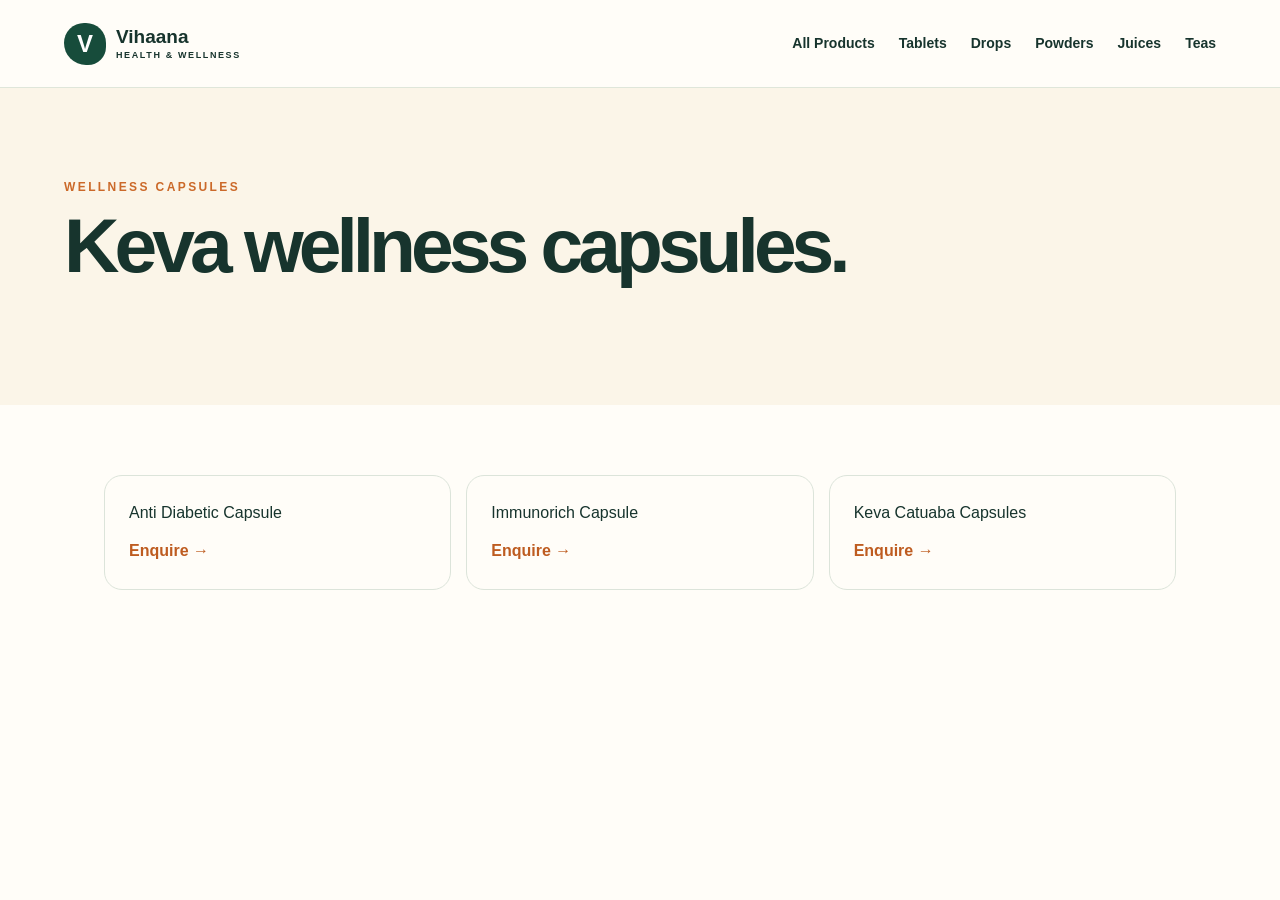
==== capsules.html @ c855c1fb "Add files via upload Add Vihaana Health and Wellness website" ====
<!doctype html><html><head><meta charset="utf-8"><meta name="viewport" content="width=device-width,initial-scale=1"><title>Keva Wellness Capsules in Hanamkonda | Vihaana</title><meta name="description" content="Browse Keva wellness capsules at Vihaana Health & Wellness in Hanamkonda."><link rel="stylesheet" href="styles.css"><style>.list{display:grid;grid-template-columns:repeat(auto-fit,minmax(220px,1fr));gap:15px}.list div{padding:24px;border:1px solid #dce4da;border-radius:18px}.list a{display:block;margin-top:12px;color:#be5c20;font-weight:900}</style></head><body><header><a class="brand" href="index.html"><span>V</span><strong>Vihaana<small>Health & Wellness</small></strong></a><nav><a href="products.html">All Products</a><a href="tablets.html">Tablets</a><a href="drops.html">Drops</a><a href="powders.html">Powders</a><a href="juices-tonics.html">Juices</a><a href="teas.html">Teas</a></nav></header><section class="page-hero"><p class="eyebrow">WELLNESS CAPSULES</p><h1>Keva wellness capsules.</h1></section><main class="content"><div class="list"><div>Anti Diabetic Capsule<a href="https://wa.me/917995534114?text=Enquiry%3A%20Anti%20Diabetic%20Capsule">Enquire →</a></div><div>Immunorich Capsule<a href="https://wa.me/917995534114?text=Enquiry%3A%20Immunorich%20Capsule">Enquire →</a></div><div>Keva Catuaba Capsules<a href="https://wa.me/917995534114?text=Enquiry%3A%20Keva%20Catuaba%20Capsules">Enquire →</a></div></div></main></body></html>
---- styles.css ----
:root{--green:#174c3b;--lime:#d9e86c;--cream:#fbf5e8;--orange:#f09a4b;--pink:#efb5b8;--ink:#17342d;--white:#fff}*{box-sizing:border-box}body{margin:0;color:var(--ink);background:#fffdf8;font:16px/1.65 Inter,Arial,sans-serif}h1,h2,h3,p{margin-top:0}h1{font-size:clamp(3rem,7vw,6.6rem);line-height:.93;letter-spacing:-.065em;max-width:800px}h2{font-size:clamp(2.2rem,4vw,4.3rem);line-height:1.02;letter-spacing:-.045em}a{color:inherit;text-decoration:none}header{height:88px;display:flex;align-items:center;gap:28px;padding:0 5vw;border-bottom:1px solid #dfe6da;background:#fffdf8;position:sticky;top:0;z-index:10}.brand{display:flex;align-items:center;gap:10px;margin-right:auto}.brand>span{display:grid;place-items:center;width:42px;height:42px;background:var(--green);color:#fff;border-radius:50% 50% 45% 55%;font-size:24px;font-weight:900}.brand strong{line-height:1;font-size:19px}.brand small{display:block;font-size:9px;letter-spacing:.18em;text-transform:uppercase;margin-top:5px}nav{display:flex;gap:24px;font-size:14px;font-weight:700}nav a{padding:10px 0}nav a:hover,nav .active{color:#d66d26}.btn{display:inline-flex;align-items:center;justify-content:center;background:var(--green);color:#fff;padding:14px 22px;border-radius:999px;font-weight:800}.btn:hover{background:#246c54}.btn.small{padding:10px 18px}.hero{min-height:720px;padding:6vw 5vw;display:grid;grid-template-columns:1.25fr .75fr;gap:6vw;align-items:center;background:radial-gradient(circle at 85% 15%,#e5ef89 0 10%,transparent 10.2%),var(--cream);overflow:hidden}.eyebrow{font-size:12px;letter-spacing:.2em;font-weight:900;color:#cb6929}.lead{font-size:clamp(1.05rem,2vw,1.35rem);max-width:650px}.actions{display:flex;gap:26px;align-items:center;margin:30px 0}.text-link{font-weight:900;border-bottom:2px solid var(--orange)}.trust{display:flex;flex-wrap:wrap;gap:12px 25px;font-size:13px;font-weight:700}.hero-art{height:480px;position:relative;background:#f0b16b;border-radius:48% 52% 56% 44%/55% 45% 55% 45%;display:grid;place-items:end center;padding:35px;color:#522d18;font-weight:900}.bottle{position:absolute;display:grid;place-items:center;background:#fff7de;color:var(--green);font:900 54px Georgia;border-radius:35px 35px 18px 18px;box-shadow:0 25px 60px #92541a55}.b1{width:150px;height:245px;left:19%;bottom:90px;transform:rotate(-9deg)}.b2{width:120px;height:195px;right:18%;bottom:82px;transform:rotate(9deg);background:var(--lime)}.leaf{position:absolute;width:80px;height:150px;background:var(--green);border-radius:100% 0 100% 0}.l1{left:5%;top:20%;transform:rotate(-30deg)}.l2{right:3%;top:17%;transform:scale(.7) rotate(40deg)}.strip{display:flex;justify-content:center;gap:8vw;padding:20px;background:var(--green);color:#fff}.strip p{margin:0}.section{padding:100px 5vw}.section>h2{max-width:850px}.cards{display:grid;grid-template-columns:repeat(4,1fr);gap:16px;margin-top:45px}.card{min-height:300px;padding:28px;border-radius:28px;transition:.2s}.card:hover{transform:translateY(-7px)}.card b{font-size:13px}.card h3{font-size:25px;line-height:1.15;margin-top:90px}.c1{background:#d9e86c}.c2{background:#efb5b8}.c3{background:#f0b16b}.c4{background:#b8ddd0}.split{display:grid;grid-template-columns:1fr 1fr;gap:8vw;align-items:center;background:#f4f0e5}.organic{min-height:480px;background:var(--green);border-radius:55% 45% 40% 60%/45% 55% 45% 55%;display:grid;place-items:center}.ring{width:220px;height:220px;border-radius:50%;background:var(--lime);display:grid;place-content:center;text-align:center;font:900 55px/1 Arial}.ring small{display:block;font-size:12px;letter-spacing:.1em;margin-top:8px}.cta{margin:5vw;border-radius:38px;padding:60px;background:var(--orange);display:flex;align-items:center;justify-content:space-between;gap:30px}.cta h2{margin-bottom:10px}.btn.light{background:#fff;color:var(--green)}footer{background:#113c30;color:#eaf4ec;padding:65px 5vw 35px;display:grid;grid-template-columns:2fr 1fr 1fr;gap:40px}.invert>span{background:var(--lime);color:var(--green)}footer>div>a,footer>div>span{display:block;margin-top:8px}.disclaimer{grid-column:1/-1;border-top:1px solid #ffffff33;padding-top:24px;font-size:12px;color:#c6d6ce}.page-hero{padding:90px 5vw 60px;background:var(--cream)}.page-hero h1{font-size:clamp(3rem,6vw,5.2rem)}.content{padding:70px 5vw;max-width:1200px;margin:auto}.product-grid{display:grid;grid-template-columns:repeat(4,1fr);gap:16px}.product{padding:22px;border:1px solid #dce4da;border-radius:20px;background:#fff}.product .icon{height:130px;border-radius:15px;background:linear-gradient(135deg,#e4ef8f,#b8ddd0);display:grid;place-items:center;font:900 42px Georgia;color:var(--green)}.product h3{font-size:17px;line-height:1.25;margin:18px 0 10px}.product a{font-size:13px;font-weight:900;color:#be5c20}.notice{padding:20px;border-left:5px solid var(--orange);background:#fff3e4;margin-bottom:30px}.prose{max-width:800px}.prose h2{font-size:2.2rem;margin-top:45px}.faq details{border-bottom:1px solid #ccd7ce;padding:18px 0}.faq summary{font-weight:900;cursor:pointer}.contact-grid{display:grid;grid-template-columns:1fr 1fr;gap:30px}.contact-card{padding:30px;background:var(--cream);border-radius:25px}
@media(max-width:900px){header{height:auto;padding:15px 5%;flex-wrap:wrap}nav{order:3;width:100%;overflow:auto;gap:18px}.hero{grid-template-columns:1fr;padding-top:70px}.hero-art{height:390px}.cards,.product-grid{grid-template-columns:repeat(2,1fr)}.split,.contact-grid{grid-template-columns:1fr}.cta{align-items:flex-start;flex-direction:column}footer{grid-template-columns:1fr 1fr}}@media(max-width:560px){h1{font-size:3.4rem}.hero{padding-bottom:70px}.hero-art{height:330px}.b1{width:120px;height:200px}.b2{width:95px;height:160px}.cards,.product-grid{grid-template-columns:1fr}.card{min-height:230px}.card h3{margin-top:45px}.strip{gap:18px;font-size:12px}.section{padding:70px 5vw}.organic{min-height:330px}.cta{margin:0;border-radius:0}footer{grid-template-columns:1fr}nav a{white-space:nowrap}.btn.small{display:none}}
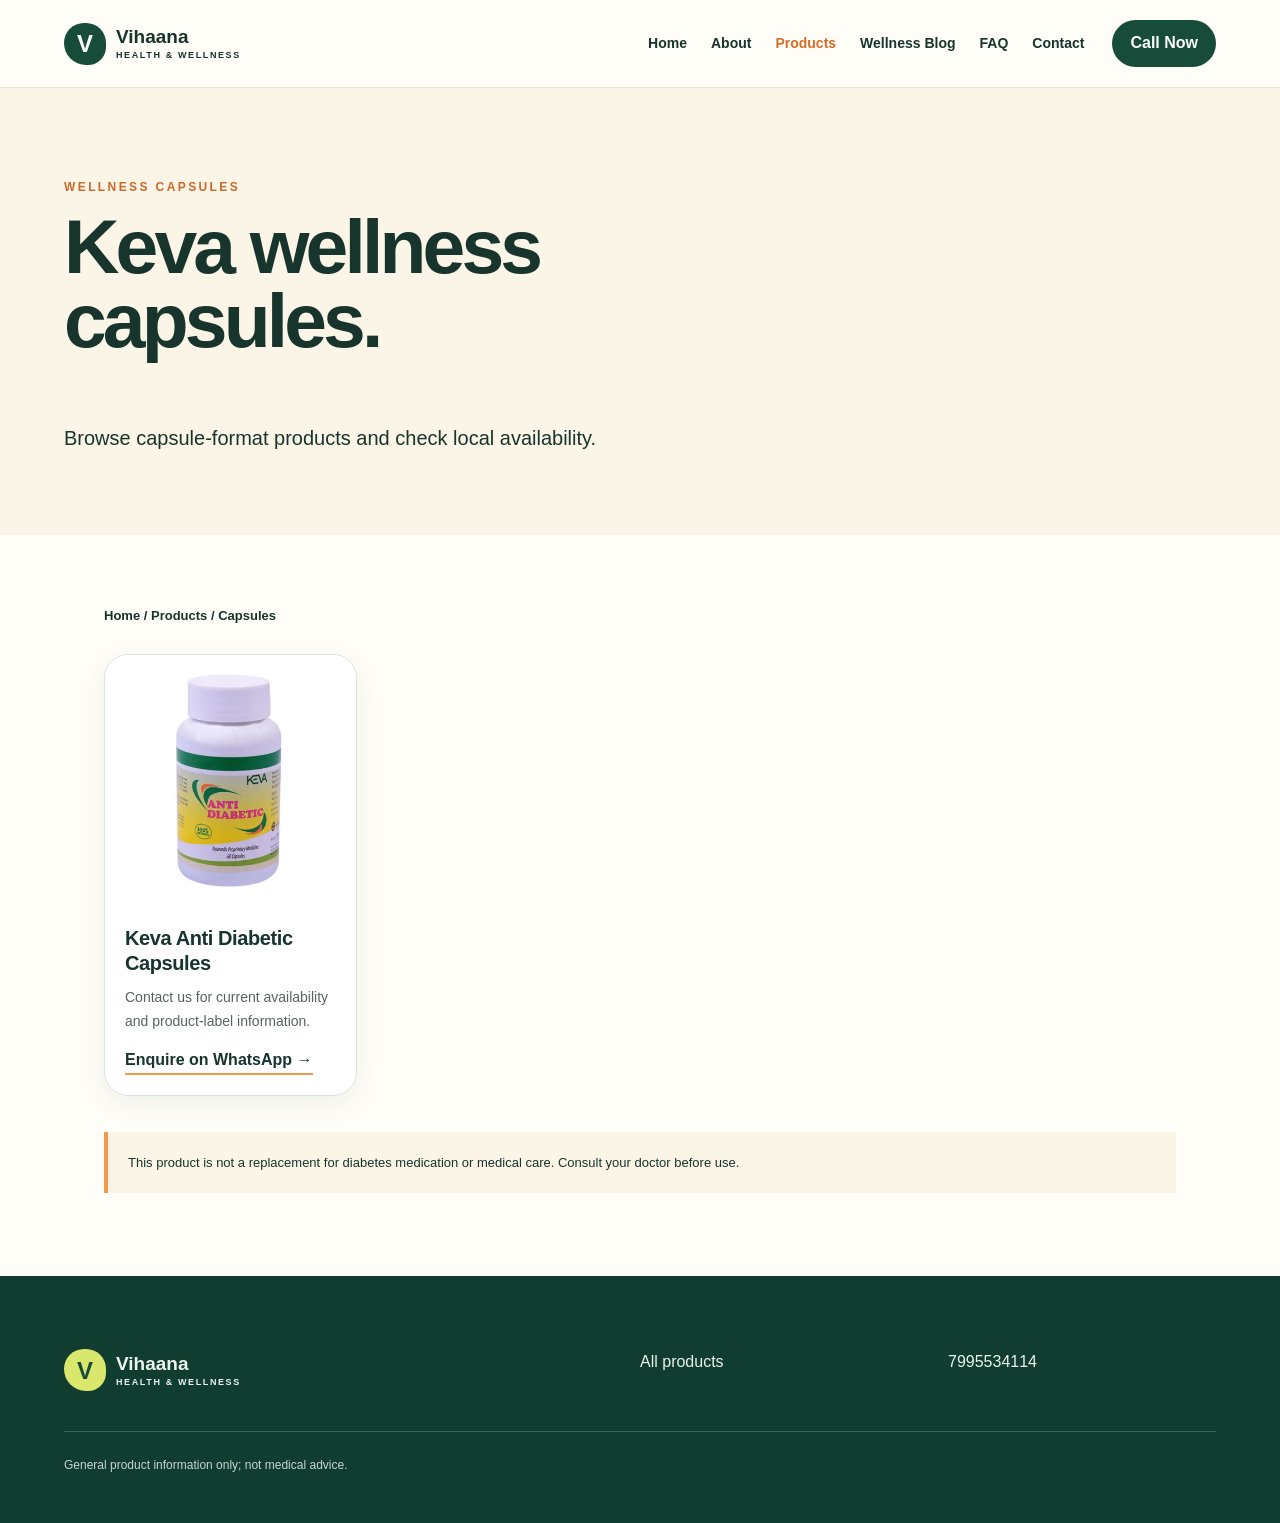
==== commit f32f627c: "Add files via upload" ====
--- a/capsules.html
+++ b/capsules.html
@@ -1 +1 @@
-<!doctype html><html><head><meta charset="utf-8"><meta name="viewport" content="width=device-width,initial-scale=1"><title>Keva Wellness Capsules in Hanamkonda | Vihaana</title><meta name="description" content="Browse Keva wellness capsules at Vihaana Health & Wellness in Hanamkonda."><link rel="stylesheet" href="styles.css"><style>.list{display:grid;grid-template-columns:repeat(auto-fit,minmax(220px,1fr));gap:15px}.list div{padding:24px;border:1px solid #dce4da;border-radius:18px}.list a{display:block;margin-top:12px;color:#be5c20;font-weight:900}</style></head><body><header><a class="brand" href="index.html"><span>V</span><strong>Vihaana<small>Health & Wellness</small></strong></a><nav><a href="products.html">All Products</a><a href="tablets.html">Tablets</a><a href="drops.html">Drops</a><a href="powders.html">Powders</a><a href="juices-tonics.html">Juices</a><a href="teas.html">Teas</a></nav></header><section class="page-hero"><p class="eyebrow">WELLNESS CAPSULES</p><h1>Keva wellness capsules.</h1></section><main class="content"><div class="list"><div>Anti Diabetic Capsule<a href="https://wa.me/917995534114?text=Enquiry%3A%20Anti%20Diabetic%20Capsule">Enquire →</a></div><div>Immunorich Capsule<a href="https://wa.me/917995534114?text=Enquiry%3A%20Immunorich%20Capsule">Enquire →</a></div><div>Keva Catuaba Capsules<a href="https://wa.me/917995534114?text=Enquiry%3A%20Keva%20Catuaba%20Capsules">Enquire →</a></div></div></main></body></html>
+<!doctype html><html lang="en"><head><meta charset="utf-8"><meta name="viewport" content="width=device-width,initial-scale=1"><title>Keva Wellness Capsules in Hanamkonda | Vihaana</title><meta name="description" content="Browse Keva wellness capsules through Vihaana Health & Wellness in Hanamkonda, serving Warangal and Kazipet."><link rel="stylesheet" href="styles.css"><link rel="stylesheet" href="product-images.css"></head><body><header><a class="brand" href="index.html"><span>V</span><strong>Vihaana<small>Health & Wellness</small></strong></a><nav><a href="index.html">Home</a><a href="about.html">About</a><a class="active" href="products.html">Products</a><a href="blog.html">Wellness Blog</a><a href="faq.html">FAQ</a><a href="contact.html">Contact</a></nav><a class="btn small" href="tel:+917995534114">Call Now</a></header><section class="page-hero"><p class="eyebrow">WELLNESS CAPSULES</p><h1>Keva wellness capsules.</h1><p class="lead">Browse capsule-format products and check local availability.</p></section><main class="content"><p class="breadcrumbs"><a href="index.html">Home</a> / <a href="products.html">Products</a> / Capsules</p><section class="category-products"><article class="category-product"><img class="product-photo" src="images/keva-anti-diabetic-capsules.webp" alt="Keva Anti Diabetic 60 Capsules at Vihaana Health and Wellness in Hanamkonda" width="800" height="800" loading="eager"><div class="category-product-content"><h2>Keva Anti Diabetic Capsules</h2><p>Contact us for current availability and product-label information.</p><a class="text-link" href="https://wa.me/917995534114?text=Enquiry%3A%20Keva%20Anti%20Diabetic%20Capsules">Enquire on WhatsApp →</a></div></article></section><p class="category-disclaimer">This product is not a replacement for diabetes medication or medical care. Consult your doctor before use.</p></main><footer><div><a class="brand invert" href="index.html"><span>V</span><strong>Vihaana<small>Health & Wellness</small></strong></a></div><div><a href="products.html">All products</a></div><div><a href="tel:+917995534114">7995534114</a></div><p class="disclaimer">General product information only; not medical advice.</p></footer></body></html>
--- a/styles.css
+++ b/styles.css
@@ -1,2 +1,742 @@
-:root{--green:#174c3b;--lime:#d9e86c;--cream:#fbf5e8;--orange:#f09a4b;--pink:#efb5b8;--ink:#17342d;--white:#fff}*{box-sizing:border-box}body{margin:0;color:var(--ink);background:#fffdf8;font:16px/1.65 Inter,Arial,sans-serif}h1,h2,h3,p{margin-top:0}h1{font-size:clamp(3rem,7vw,6.6rem);line-height:.93;letter-spacing:-.065em;max-width:800px}h2{font-size:clamp(2.2rem,4vw,4.3rem);line-height:1.02;letter-spacing:-.045em}a{color:inherit;text-decoration:none}header{height:88px;display:flex;align-items:center;gap:28px;padding:0 5vw;border-bottom:1px solid #dfe6da;background:#fffdf8;position:sticky;top:0;z-index:10}.brand{display:flex;align-items:center;gap:10px;margin-right:auto}.brand>span{display:grid;place-items:center;width:42px;height:42px;background:var(--green);color:#fff;border-radius:50% 50% 45% 55%;font-size:24px;font-weight:900}.brand strong{line-height:1;font-size:19px}.brand small{display:block;font-size:9px;letter-spacing:.18em;text-transform:uppercase;margin-top:5px}nav{display:flex;gap:24px;font-size:14px;font-weight:700}nav a{padding:10px 0}nav a:hover,nav .active{color:#d66d26}.btn{display:inline-flex;align-items:center;justify-content:center;background:var(--green);color:#fff;padding:14px 22px;border-radius:999px;font-weight:800}.btn:hover{background:#246c54}.btn.small{padding:10px 18px}.hero{min-height:720px;padding:6vw 5vw;display:grid;grid-template-columns:1.25fr .75fr;gap:6vw;align-items:center;background:radial-gradient(circle at 85% 15%,#e5ef89 0 10%,transparent 10.2%),var(--cream);overflow:hidden}.eyebrow{font-size:12px;letter-spacing:.2em;font-weight:900;color:#cb6929}.lead{font-size:clamp(1.05rem,2vw,1.35rem);max-width:650px}.actions{display:flex;gap:26px;align-items:center;margin:30px 0}.text-link{font-weight:900;border-bottom:2px solid var(--orange)}.trust{display:flex;flex-wrap:wrap;gap:12px 25px;font-size:13px;font-weight:700}.hero-art{height:480px;position:relative;background:#f0b16b;border-radius:48% 52% 56% 44%/55% 45% 55% 45%;display:grid;place-items:end center;padding:35px;color:#522d18;font-weight:900}.bottle{position:absolute;display:grid;place-items:center;background:#fff7de;color:var(--green);font:900 54px Georgia;border-radius:35px 35px 18px 18px;box-shadow:0 25px 60px #92541a55}.b1{width:150px;height:245px;left:19%;bottom:90px;transform:rotate(-9deg)}.b2{width:120px;height:195px;right:18%;bottom:82px;transform:rotate(9deg);background:var(--lime)}.leaf{position:absolute;width:80px;height:150px;background:var(--green);border-radius:100% 0 100% 0}.l1{left:5%;top:20%;transform:rotate(-30deg)}.l2{right:3%;top:17%;transform:scale(.7) rotate(40deg)}.strip{display:flex;justify-content:center;gap:8vw;padding:20px;background:var(--green);color:#fff}.strip p{margin:0}.section{padding:100px 5vw}.section>h2{max-width:850px}.cards{display:grid;grid-template-columns:repeat(4,1fr);gap:16px;margin-top:45px}.card{min-height:300px;padding:28px;border-radius:28px;transition:.2s}.card:hover{transform:translateY(-7px)}.card b{font-size:13px}.card h3{font-size:25px;line-height:1.15;margin-top:90px}.c1{background:#d9e86c}.c2{background:#efb5b8}.c3{background:#f0b16b}.c4{background:#b8ddd0}.split{display:grid;grid-template-columns:1fr 1fr;gap:8vw;align-items:center;background:#f4f0e5}.organic{min-height:480px;background:var(--green);border-radius:55% 45% 40% 60%/45% 55% 45% 55%;display:grid;place-items:center}.ring{width:220px;height:220px;border-radius:50%;background:var(--lime);display:grid;place-content:center;text-align:center;font:900 55px/1 Arial}.ring small{display:block;font-size:12px;letter-spacing:.1em;margin-top:8px}.cta{margin:5vw;border-radius:38px;padding:60px;background:var(--orange);display:flex;align-items:center;justify-content:space-between;gap:30px}.cta h2{margin-bottom:10px}.btn.light{background:#fff;color:var(--green)}footer{background:#113c30;color:#eaf4ec;padding:65px 5vw 35px;display:grid;grid-template-columns:2fr 1fr 1fr;gap:40px}.invert>span{background:var(--lime);color:var(--green)}footer>div>a,footer>div>span{display:block;margin-top:8px}.disclaimer{grid-column:1/-1;border-top:1px solid #ffffff33;padding-top:24px;font-size:12px;color:#c6d6ce}.page-hero{padding:90px 5vw 60px;background:var(--cream)}.page-hero h1{font-size:clamp(3rem,6vw,5.2rem)}.content{padding:70px 5vw;max-width:1200px;margin:auto}.product-grid{display:grid;grid-template-columns:repeat(4,1fr);gap:16px}.product{padding:22px;border:1px solid #dce4da;border-radius:20px;background:#fff}.product .icon{height:130px;border-radius:15px;background:linear-gradient(135deg,#e4ef8f,#b8ddd0);display:grid;place-items:center;font:900 42px Georgia;color:var(--green)}.product h3{font-size:17px;line-height:1.25;margin:18px 0 10px}.product a{font-size:13px;font-weight:900;color:#be5c20}.notice{padding:20px;border-left:5px solid var(--orange);background:#fff3e4;margin-bottom:30px}.prose{max-width:800px}.prose h2{font-size:2.2rem;margin-top:45px}.faq details{border-bottom:1px solid #ccd7ce;padding:18px 0}.faq summary{font-weight:900;cursor:pointer}.contact-grid{display:grid;grid-template-columns:1fr 1fr;gap:30px}.contact-card{padding:30px;background:var(--cream);border-radius:25px}
-@media(max-width:900px){header{height:auto;padding:15px 5%;flex-wrap:wrap}nav{order:3;width:100%;overflow:auto;gap:18px}.hero{grid-template-columns:1fr;padding-top:70px}.hero-art{height:390px}.cards,.product-grid{grid-template-columns:repeat(2,1fr)}.split,.contact-grid{grid-template-columns:1fr}.cta{align-items:flex-start;flex-direction:column}footer{grid-template-columns:1fr 1fr}}@media(max-width:560px){h1{font-size:3.4rem}.hero{padding-bottom:70px}.hero-art{height:330px}.b1{width:120px;height:200px}.b2{width:95px;height:160px}.cards,.product-grid{grid-template-columns:1fr}.card{min-height:230px}.card h3{margin-top:45px}.strip{gap:18px;font-size:12px}.section{padding:70px 5vw}.organic{min-height:330px}.cta{margin:0;border-radius:0}footer{grid-template-columns:1fr}nav a{white-space:nowrap}.btn.small{display:none}}
+:root{
+  --green:#174c3b;
+  --lime:#d9e86c;
+  --cream:#fbf5e8;
+  --orange:#f09a4b;
+  --pink:#efb5b8;
+  --ink:#17342d;
+  --white:#fff;
+}
+
+*{
+  box-sizing:border-box;
+}
+
+body{
+  margin:0;
+  color:var(--ink);
+  background:#fffdf8;
+  font:16px/1.65 Inter,Arial,sans-serif;
+}
+
+h1,h2,h3,p{
+  margin-top:0;
+}
+
+h1{
+  font-size:clamp(3rem,6vw,5.5rem);
+  line-height:.96;
+  letter-spacing:-.05em;
+  max-width:800px;
+}
+
+h2{
+  font-size:clamp(2.2rem,4vw,4.3rem);
+  line-height:1.02;
+  letter-spacing:-.045em;
+}
+
+a{
+  color:inherit;
+  text-decoration:none;
+}
+
+
+/* =========================
+   HEADER
+========================= */
+
+header{
+  height:88px;
+  display:flex;
+  align-items:center;
+  gap:28px;
+  padding:0 5vw;
+  border-bottom:1px solid #dfe6da;
+  background:#fffdf8;
+  position:sticky;
+  top:0;
+  z-index:10;
+}
+
+.brand{
+  display:flex;
+  align-items:center;
+  gap:10px;
+  margin-right:auto;
+}
+
+.brand>span{
+  display:grid;
+  place-items:center;
+  width:42px;
+  height:42px;
+  background:var(--green);
+  color:#fff;
+  border-radius:50% 50% 45% 55%;
+  font-size:24px;
+  font-weight:900;
+}
+
+.brand strong{
+  line-height:1;
+  font-size:19px;
+}
+
+.brand small{
+  display:block;
+  font-size:9px;
+  letter-spacing:.18em;
+  text-transform:uppercase;
+  margin-top:5px;
+}
+
+nav{
+  display:flex;
+  gap:24px;
+  font-size:14px;
+  font-weight:700;
+}
+
+nav a{
+  padding:10px 0;
+}
+
+nav a:hover,
+nav .active{
+  color:#d66d26;
+}
+
+
+/* =========================
+   BUTTONS
+========================= */
+
+.btn{
+  display:inline-flex;
+  align-items:center;
+  justify-content:center;
+  background:var(--green);
+  color:#fff;
+  padding:14px 22px;
+  border-radius:999px;
+  font-weight:800;
+}
+
+.btn:hover{
+  background:#246c54;
+}
+
+.btn.small{
+  padding:10px 18px;
+}
+
+
+/* =========================
+   HERO
+========================= */
+
+.hero{
+  min-height:650px;
+  padding:70px 5vw;
+  display:grid;
+  grid-template-columns:1.15fr .85fr;
+  gap:5vw;
+  align-items:center;
+
+  background:
+    radial-gradient(
+      circle at 85% 15%,
+      #e5ef89 0 10%,
+      transparent 10.2%
+    ),
+    var(--cream);
+
+  overflow:hidden;
+}
+
+/*
+IMPORTANT:
+This overrides the global H1 specifically
+for the homepage hero.
+*/
+.hero h1{
+  font-size:clamp(2.8rem,4.6vw,4.7rem);
+  line-height:1;
+  letter-spacing:-.045em;
+  max-width:720px;
+  margin-bottom:24px;
+}
+
+.eyebrow{
+  font-size:12px;
+  letter-spacing:.2em;
+  font-weight:900;
+  color:#cb6929;
+}
+
+.lead{
+  font-size:clamp(1.05rem,1.7vw,1.25rem);
+  max-width:650px;
+  line-height:1.7;
+}
+
+.actions{
+  display:flex;
+  gap:26px;
+  align-items:center;
+  margin:30px 0;
+}
+
+.text-link{
+  font-weight:900;
+  border-bottom:2px solid var(--orange);
+}
+
+.trust{
+  display:flex;
+  flex-wrap:wrap;
+  gap:12px 25px;
+  font-size:13px;
+  font-weight:700;
+}
+
+
+/* =========================
+   HERO ART
+========================= */
+
+.hero-art{
+  height:450px;
+  position:relative;
+  background:#f0b16b;
+
+  border-radius:
+    48% 52% 56% 44% /
+    55% 45% 55% 45%;
+
+  display:grid;
+  place-items:end center;
+  padding:35px;
+  color:#522d18;
+  font-weight:900;
+}
+
+.bottle{
+  position:absolute;
+  display:grid;
+  place-items:center;
+  background:#fff7de;
+  color:var(--green);
+  font:900 54px Georgia;
+
+  border-radius:
+    35px 35px 18px 18px;
+
+  box-shadow:
+    0 25px 60px #92541a55;
+}
+
+.b1{
+  width:145px;
+  height:235px;
+  left:19%;
+  bottom:90px;
+  transform:rotate(-9deg);
+}
+
+.b2{
+  width:115px;
+  height:185px;
+  right:18%;
+  bottom:82px;
+  transform:rotate(9deg);
+  background:var(--lime);
+}
+
+.leaf{
+  position:absolute;
+  width:80px;
+  height:150px;
+  background:var(--green);
+  border-radius:100% 0 100% 0;
+}
+
+.l1{
+  left:5%;
+  top:20%;
+  transform:rotate(-30deg);
+}
+
+.l2{
+  right:3%;
+  top:17%;
+  transform:scale(.7) rotate(40deg);
+}
+
+
+/* =========================
+   LOCATION STRIP
+========================= */
+
+.strip{
+  display:flex;
+  justify-content:center;
+  gap:8vw;
+  padding:20px;
+  background:var(--green);
+  color:#fff;
+}
+
+.strip p{
+  margin:0;
+}
+
+
+/* =========================
+   GENERAL SECTION
+========================= */
+
+.section{
+  padding:100px 5vw;
+}
+
+.section>h2{
+  max-width:850px;
+}
+
+
+/* =========================
+   CATEGORY CARDS
+========================= */
+
+.cards{
+  display:grid;
+  grid-template-columns:repeat(4,1fr);
+  gap:16px;
+  margin-top:45px;
+}
+
+.card{
+  min-height:300px;
+  padding:28px;
+  border-radius:28px;
+  transition:.2s;
+}
+
+.card:hover{
+  transform:translateY(-7px);
+}
+
+.card b{
+  font-size:13px;
+}
+
+.card h3{
+  font-size:25px;
+  line-height:1.15;
+  margin-top:90px;
+}
+
+.c1{
+  background:#d9e86c;
+}
+
+.c2{
+  background:#efb5b8;
+}
+
+.c3{
+  background:#f0b16b;
+}
+
+.c4{
+  background:#b8ddd0;
+}
+
+
+/* =========================
+   ABOUT SECTION
+========================= */
+
+.split{
+  display:grid;
+  grid-template-columns:1fr 1fr;
+  gap:8vw;
+  align-items:center;
+  background:#f4f0e5;
+}
+
+.organic{
+  min-height:480px;
+  background:var(--green);
+
+  border-radius:
+    55% 45% 40% 60% /
+    45% 55% 45% 55%;
+
+  display:grid;
+  place-items:center;
+}
+
+.ring{
+  width:220px;
+  height:220px;
+  border-radius:50%;
+  background:var(--lime);
+
+  display:grid;
+  place-content:center;
+  text-align:center;
+
+  font:900 55px/1 Arial;
+}
+
+.ring small{
+  display:block;
+  font-size:12px;
+  letter-spacing:.1em;
+  margin-top:8px;
+}
+
+
+/* =========================
+   CTA
+========================= */
+
+.cta{
+  margin:5vw;
+  border-radius:38px;
+  padding:60px;
+  background:var(--orange);
+
+  display:flex;
+  align-items:center;
+  justify-content:space-between;
+  gap:30px;
+}
+
+.cta h2{
+  margin-bottom:10px;
+}
+
+.btn.light{
+  background:#fff;
+  color:var(--green);
+}
+
+
+/* =========================
+   FOOTER
+========================= */
+
+footer{
+  background:#113c30;
+  color:#eaf4ec;
+  padding:65px 5vw 35px;
+
+  display:grid;
+  grid-template-columns:2fr 1fr 1fr;
+  gap:40px;
+}
+
+.invert>span{
+  background:var(--lime);
+  color:var(--green);
+}
+
+footer>div>a,
+footer>div>span{
+  display:block;
+  margin-top:8px;
+}
+
+.disclaimer{
+  grid-column:1/-1;
+  border-top:1px solid #ffffff33;
+  padding-top:24px;
+  font-size:12px;
+  color:#c6d6ce;
+}
+
+
+/* =========================
+   INNER PAGE HERO
+========================= */
+
+.page-hero{
+  padding:90px 5vw 60px;
+  background:var(--cream);
+}
+
+.page-hero h1{
+  font-size:clamp(3rem,6vw,5.2rem);
+}
+
+
+/* =========================
+   CONTENT
+========================= */
+
+.content{
+  padding:70px 5vw;
+  max-width:1200px;
+  margin:auto;
+}
+
+
+/* =========================
+   PRODUCTS
+========================= */
+
+.product-grid{
+  display:grid;
+  grid-template-columns:repeat(4,1fr);
+  gap:16px;
+}
+
+.product{
+  padding:22px;
+  border:1px solid #dce4da;
+  border-radius:20px;
+  background:#fff;
+}
+
+.product .icon{
+  height:130px;
+  border-radius:15px;
+
+  background:
+    linear-gradient(
+      135deg,
+      #e4ef8f,
+      #b8ddd0
+    );
+
+  display:grid;
+  place-items:center;
+
+  font:900 42px Georgia;
+  color:var(--green);
+}
+
+.product h3{
+  font-size:17px;
+  line-height:1.25;
+  margin:18px 0 10px;
+}
+
+.product a{
+  font-size:13px;
+  font-weight:900;
+  color:#be5c20;
+}
+
+
+/* =========================
+   NOTICE
+========================= */
+
+.notice{
+  padding:20px;
+  border-left:5px solid var(--orange);
+  background:#fff3e4;
+  margin-bottom:30px;
+}
+
+
+/* =========================
+   TEXT CONTENT
+========================= */
+
+.prose{
+  max-width:800px;
+}
+
+.prose h2{
+  font-size:2.2rem;
+  margin-top:45px;
+}
+
+
+/* =========================
+   FAQ
+========================= */
+
+.faq details{
+  border-bottom:1px solid #ccd7ce;
+  padding:18px 0;
+}
+
+.faq summary{
+  font-weight:900;
+  cursor:pointer;
+}
+
+
+/* =========================
+   CONTACT
+========================= */
+
+.contact-grid{
+  display:grid;
+  grid-template-columns:1fr 1fr;
+  gap:30px;
+}
+
+.contact-card{
+  padding:30px;
+  background:var(--cream);
+  border-radius:25px;
+}
+
+
+/* =========================
+   TABLET
+========================= */
+
+@media(max-width:900px){
+
+  header{
+    height:auto;
+    padding:15px 5%;
+    flex-wrap:wrap;
+  }
+
+  nav{
+    order:3;
+    width:100%;
+    overflow:auto;
+    gap:18px;
+  }
+
+  .hero{
+    grid-template-columns:1fr;
+    min-height:auto;
+    padding:60px 5%;
+    gap:45px;
+  }
+
+  .hero h1{
+    font-size:clamp(2.7rem,7vw,4.2rem);
+    max-width:750px;
+  }
+
+  .hero-art{
+    height:390px;
+    max-width:650px;
+    width:100%;
+    margin:auto;
+  }
+
+  .cards,
+  .product-grid{
+    grid-template-columns:repeat(2,1fr);
+  }
+
+  .split,
+  .contact-grid{
+    grid-template-columns:1fr;
+  }
+
+  .cta{
+    align-items:flex-start;
+    flex-direction:column;
+  }
+
+  footer{
+    grid-template-columns:1fr 1fr;
+  }
+}
+
+
+/* =========================
+   MOBILE
+========================= */
+
+@media(max-width:560px){
+
+  h1{
+    font-size:3rem;
+  }
+
+  .hero{
+    padding:50px 5% 65px;
+  }
+
+  .hero h1{
+    font-size:clamp(2.5rem,11vw,3.25rem);
+    line-height:1.02;
+    letter-spacing:-.04em;
+  }
+
+  .lead{
+    font-size:1rem;
+  }
+
+  .actions{
+    gap:18px;
+    flex-wrap:wrap;
+  }
+
+  .trust{
+    gap:10px 18px;
+  }
+
+  .hero-art{
+    height:330px;
+  }
+
+  .b1{
+    width:120px;
+    height:200px;
+  }
+
+  .b2{
+    width:95px;
+    height:160px;
+  }
+
+  .cards,
+  .product-grid{
+    grid-template-columns:1fr;
+  }
+
+  .card{
+    min-height:230px;
+  }
+
+  .card h3{
+    margin-top:45px;
+  }
+
+  .strip{
+    gap:18px;
+    font-size:12px;
+  }
+
+  .section{
+    padding:70px 5vw;
+  }
+
+  .organic{
+    min-height:330px;
+  }
+
+  .cta{
+    margin:0;
+    border-radius:0;
+  }
+
+  footer{
+    grid-template-columns:1fr;
+  }
+
+  nav a{
+    white-space:nowrap;
+  }
+
+  .btn.small{
+    display:none;
+  }
+}
--- a/product-images.css
+++ b/product-images.css
@@ -0,0 +1 @@
+.category-products{display:grid;grid-template-columns:repeat(4,minmax(0,1fr));gap:20px}.category-product{display:flex;flex-direction:column;overflow:hidden;background:#fff;border:1px solid #dce4da;border-radius:24px;box-shadow:0 8px 28px rgba(23,76,59,.07)}.product-photo{aspect-ratio:1/1;width:100%;height:auto;object-fit:contain;background:#fff;padding:14px}.category-product-content{display:flex;flex:1;flex-direction:column;padding:20px}.category-product h2{font-size:20px;line-height:1.25;letter-spacing:-.02em;margin-bottom:10px}.category-product p{font-size:14px;color:#56645f}.category-product .text-link{align-self:flex-start;margin-top:auto}.breadcrumbs{font-size:13px;font-weight:700;margin-bottom:28px}.category-disclaimer{margin-top:36px;padding:20px;background:var(--cream);border-left:4px solid var(--orange);font-size:13px}@media(max-width:950px){.category-products{grid-template-columns:repeat(2,minmax(0,1fr))}}@media(max-width:560px){.category-products{grid-template-columns:1fr}.product-photo{max-height:360px}}
